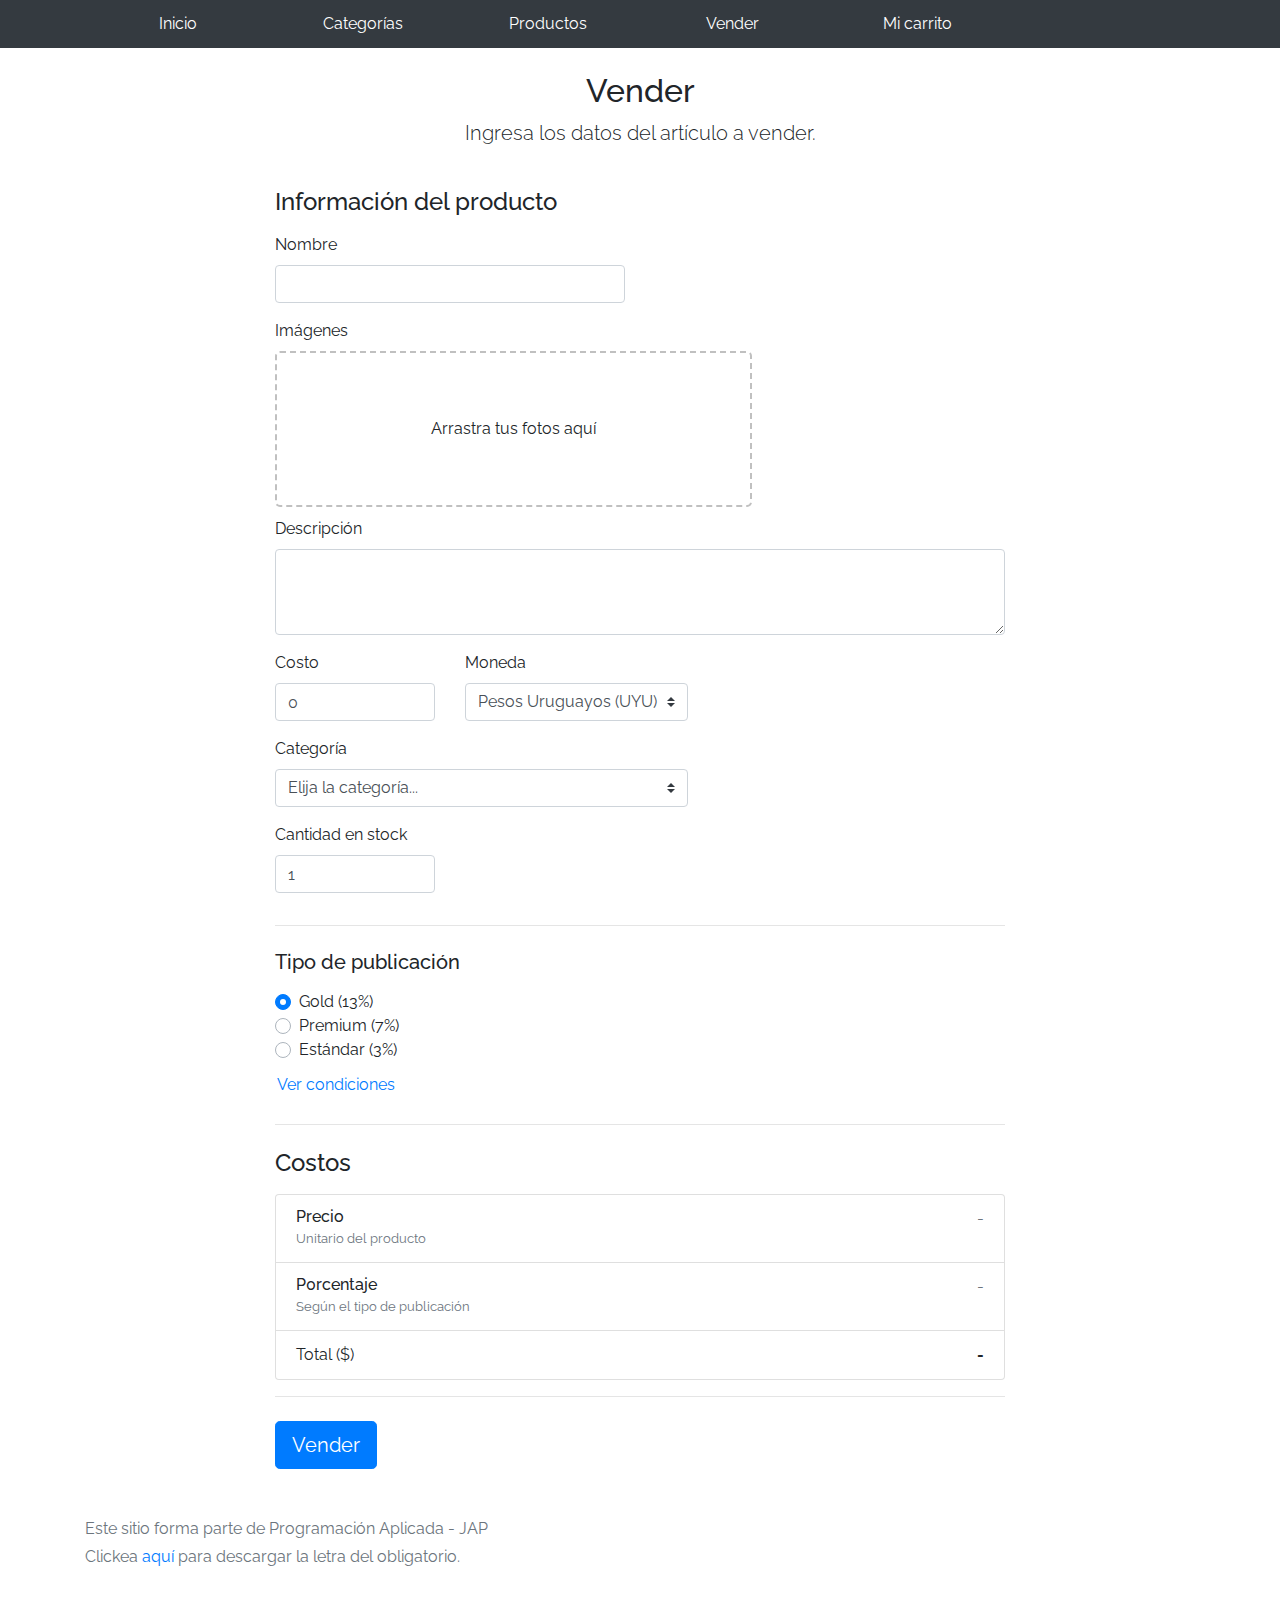
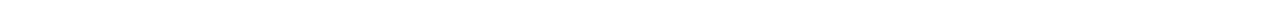
==== sell.html @ 3caa2488 "cambios de segunda entrega" ====
<!DOCTYPE html>
<!-- saved from url=(0049)https://getbootstrap.com/docs/4.3/examples/album/ -->
<html lang="en"><head><meta http-equiv="Content-Type" content="text/html; charset=UTF-8">
    
    <meta name="viewport" content="width=device-width, initial-scale=1, shrink-to-fit=no">
    <meta name="description" content="">
    <meta name="author" content="Mark Otto, Jacob Thornton, and Bootstrap contributors">
    <title>eMercado - Todo lo que busques está aquí</title>

    <link rel="canonical" href="https://getbootstrap.com/docs/4.3/examples/album/">
    <link href="https://fonts.googleapis.com/css?family=Raleway:300,300i,400,400i,700,700i,900,900i" rel="stylesheet">

    <style>
      .bd-placeholder-img {
        font-size: 1.125rem;
        text-anchor: middle;
        -webkit-user-select: none;
        -moz-user-select: none;
        -ms-user-select: none;
        user-select: none;
      }

      @media (min-width: 768px) {
        .bd-placeholder-img-lg {
          font-size: 3.5rem;
        }
      }
    </style>
    <link href="css/bootstrap.min.css" rel="stylesheet">
    <link href="css/styles.css" rel="stylesheet">
    <link href="css/dropzone.css" rel="stylesheet">
  </head>
  <body>
      <nav class="navbar navbar-dark navbar-expand-lg site-header   sticky-top py-1 bg-dark">
          <div class="container">
              <button class="navbar-toggler" type="button" data-toggle="collapse" data-target="#navbarSupportedContent" aria-controls="navbarSupportedContent" aria-expanded="false" aria-label="Toggle navigation">
                <span class="navbar-toggler-icon"></span>
              </button>
              <div class="collapse navbar-collapse" id="navbarSupportedContent">
                <ul class="navbar-nav mr-auto mt-2 mt-lg-0">
                  <li class="nav-item">
                      <a class="nav-link" href="index.html">Inicio</a>
                  </li>
                  <li class="nav-item">
                      <a class="nav-link" href="categories.html">Categorías</a>
                  </li>
                  <li class="nav-item">
                      <a class="nav-link" href="products.html">Productos</a>
                  </li>
                  <li class="nav-item">
                      <a class="nav-link" href="sell.html">Vender</a>
                  </li>
                  <li class="nav-item">
                      <a class="nav-link" href="cart.html">Mi carrito</a>
                  </li>
                  <li class="nav-item" id="usuario"></li>
                  </ul>
              </div>
          </div>
        </nav>
      <div class="container">
        <div class="text-center p-4">
          <h2>Vender</h2>
          <p class="lead">Ingresa los datos del artículo a vender.</p>
        </div>
        <div class="row justify-content-md-center">
          <div class="col-md-8 order-md-1">
            <h4 class="mb-3">Información del producto</h4>
            <form class="needs-validation" id="sell-info">
              <div class="row">
                <div class="col-md-6 mb-3">
                  <label for="productName">Nombre</label>
                  <input type="text" class="form-control" id="productName" placeholder="" value="" >
                  <div class="invalid-feedback">
                    Ingresa un nombre
                  </div>
                </div>
              </div>
              <div class="row">
                <div class="col-md-8 order-md-1">
                    <label for="zip">Imágenes</label>
                    <div class="needsclick dz-clickable" id="file-upload">
                      <div class="dz-message needsclick">
                        Arrastra tus fotos aquí<br>
                      </div>
                    </div>
                </div>
              </div>
              <div class="row">
                  <div class="col-md-12 mb-3">
                      <label for="productDescription">Descripción</label>
                      <textarea class="form-control" id="productDescription" rows="3"></textarea>
                  </div>
                </div>
              <div class="row">
                <div class="col-md-3 mb-3">
                  <label for="zip">Costo</label>
                  <input type="number" class="form-control" id="productCostInput" placeholder="" required="" value="0" min="0">
                  <div class="invalid-feedback">
                    El costo debe ser mayor que 0.
                  </div>
                </div>
                <div class="col-md-4 mb-3">
                    <label for="state">Moneda</label>
                    <select class="custom-select d-block w-100" id="productCurrency" required="">
                      <option selected>Pesos Uruguayos (UYU)</option>
                      <option>Dólares (USD)</option>
                    </select>
                    <div class="invalid-feedback">
                      Ingresa una categoría válida.
                    </div>
                  </div>
              </div>
              <div class="row">
                  <div class="col-md-7 mb-3">
                  <label for="state">Categoría</label>
                  <select class="custom-select d-block w-100" id="productCategory">
                    <option value="">Elija la categoría...</option>
                    <option>Autos</option>
                    <option>Juguetes</option>
                    <option>Muebles</option>
                    <option>Herramientas</option>
                    <option>Computadoras</option>
                    <option>Vestimenta</option>
                  </select>
                  <div class="invalid-feedback">
                    Por favor ingresa una categoría válida.
                  </div>
                </div>
              </div>
              <div class="row">
                  <div class="col-md-3 mb-3">
                    <label for="productCountInput">Cantidad en stock</label>
                    <input type="number" class="form-control" id="productCountInput" placeholder="" required="" value="1" min="0">
                    <div class="invalid-feedback">
                      La cantidad es requerida.
                    </div>
                  </div>
                </div>
              <hr class="mb-4">
              <h5 class="mb-3">Tipo de publicación</h5>
              <div class="d-block my-3">
                <div class="custom-control custom-radio">
                  <input id="goldradio" name="publicationType" type="radio" class="custom-control-input" checked="" required="">
                  <label class="custom-control-label" for="goldradio">Gold (13%)</label>
                </div>
                <div class="custom-control custom-radio">
                  <input id="premiumradio" name="publicationType" type="radio" class="custom-control-input" required="">
                  <label class="custom-control-label" for="premiumradio">Premium (7%)</label>
                </div>
                <div class="custom-control custom-radio">
                  <input id="standardradio" name="publicationType" type="radio" class="custom-control-input" required="">
                  <label class="custom-control-label" for="standardradio">Estándar (3%)</label>
                </div>
                <div class="row">
                  <button type="button" class="m-1 btn btn-link" data-toggle="modal" data-target="#contidionsModal">Ver condiciones</button>
                </div>
              </div>
              <hr class="mb-4">
              <h4 class="mb-3">Costos</h4>
              <ul class="list-group mb-3">
                  <li class="list-group-item d-flex justify-content-between lh-condensed">
                    <div>
                      <h6 class="my-0">Precio</h6>
                      <small class="text-muted">Unitario del producto</small>
                    </div>
                    <span class="text-muted" id="productCostText">-</span>
                  </li>
                  <li class="list-group-item d-flex justify-content-between lh-condensed">
                    <div>
                      <h6 class="my-0">P0rcentaje</h6>
                      <small class="text-muted">Según el tipo de publicación</small>
                    </div>
                    <span class="text-muted" id="comissionText">-</span>
                  </li>
                  <li class="list-group-item d-flex justify-content-between">
                    <span>Total ($)</span>
                    <strong id="totalCostText">-</strong>
                  </li>
                </ul>
              <hr class="mb-4">
              <button class="btn btn-primary btn-lg" type="submit">Vender</button>
            </form>
          </div>
        </div>
      </div>
      <footer class="text-muted">
        <div class="container">
            <p>Este sitio forma parte de Programación Aplicada - JAP</p>
            <p>Clickea <a target="_blank" href="Letra.pdf">aquí</a> para descargar la letra del obligatorio.</p>
        </div>
      </footer>

      <div class="modal fade" tabindex="-1" role="dialog" id="contidionsModal">
        <div class="modal-dialog" role="document">
          <div class="modal-content">
            <div class="modal-header">
              <h5 class="modal-title">Condiciones de publicación</h5>
              <button type="button" class="close" data-dismiss="modal" aria-label="Close">
                <span aria-hidden="true">&times;</span>
              </button>
            </div>
            <div class="modal-body">
              <div class="container">
                  <div class="row">
                      <h5 class="text-warning">Gold (13%)</h5>
                      <p class="muted text-justify">Tu producto se verá de forma promocionada en portada, además de las condiciones de Premium y Estándar.</p>
                  </div>
                  <hr>
                  <div class="row">
                      <h5 class="text-primary">Stándar (7%)</h5>
                      <p class="muted text-justify">Se mostrará el producto en los primeros lugares de resultados de búsqueda, así cómo cuando se ingrese a la categoría que pertenezca.</p>
                  </div>
                  <hr>
                  <div class="row">
                      <h5 class="text-secondary">Estándar (3%)</h5>
                      <p class="muted text-justify">El producto se listará en la categoría correspondiente, así como en los resultados de búsquedas que coincidan con las palabras claves en el nombre.</p>
                  </div>
              </div>
            </div>
            <div class="modal-footer">
              <button type="button" class="btn btn-primary" data-dismiss="modal">Cerrar</button>
            </div>
          </div>
        </div>
      </div>
      <div id="spinner-wrapper"><div class="lds-ring"><div></div><div></div><div></div><div></div></div></div>
      <script src="js/vendor/jquery-3.4.1.min.js"></script>
      <script src="js/vendor/bootstrap.bundle.min.js"></script>
      <script src="js/vendor/dropzone.js"></script>
      <script src="js/vendor/bootbox.min.js"></script>
      <script src="js/init.js"></script>
      <script src="js/sell.js"></script>
    </body>
</html>
---- css/styles.css ----
.jumbotron, .card-body, .container, .site-header{
    font-family: 'Raleway', serif !important;
}

.jumbotron .display-4{
    font-weight: bold;
}

.jumbotron {
  height: 50vh;
  padding: 5em inherit;
  margin-bottom: 0;
  background-color: #53C0FB;
  background: url('../img/cover_back.png');
  background-size: cover;
  background-position: center;
  background-repeat: no-repeat;
  color: black;
  font-weight: bold;
}

@media (min-width: 768px) {
  .jumbotron {
    padding-top: 6rem;
    padding-bottom: 6rem;
  }
}

.jumbotron p:last-child {
  margin-bottom: 0;
}

.jumbotron-heading {
  font-weight: 300;
}

.jumbotron .container {
  max-width: 40rem;
  background-color: rgba(255, 255, 255, 0.5);
  border-radius: 10px;
  text-shadow: 1px 1px 2px grey;
}

.jumbotron .lead{
  font-size: 38px;
}

footer {
  padding-top: 3rem;
  padding-bottom: 3rem;
}

footer p {
  margin-bottom: .25rem;
}

.site-header a {
  color: white;
  transition: ease-in-out color .15s;
}

.dropzone{
  border: 2px dashed #0087F7;
  border-radius: 5px;
  background: white;
}

.lds-ring {
  display: inline-block;
  position: relative;
  width: 64px;
  height: 64px;
  top:50%;
  left: 50%;
}
.lds-ring div {
  box-sizing: border-box;
  display: block;
  position: absolute;
  width: 51px;
  height: 51px;
  margin: 6px;
  border: 6px solid #fff;
  border-radius: 50%;
  animation: lds-ring 1.2s cubic-bezier(0.5, 0, 0.5, 1) infinite;
  border-color: #fff transparent transparent transparent;
}
.lds-ring div:nth-child(1) {
  animation-delay: -0.45s;
}
.lds-ring div:nth-child(2) {
  animation-delay: -0.3s;
}
.lds-ring div:nth-child(3) {
  animation-delay: -0.15s;
}
@keyframes lds-ring {
  0% {
    transform: rotate(0deg);
  }
  100% {
    transform: rotate(360deg);
  }
}

#spinner-wrapper{
  position: fixed;
  background-color: rgba(0,0,0,0.5);
  width:100%;
  height: 100%;
  top:0;
  left:0;
  z-index: 1021;
  display: none;
}

a.custom-card,
a.custom-card:hover {
  color: inherit;
  text-decoration: inherit;
}

.navbar-dark .navbar-nav .nav-link{
  color: white;
}

.navbar-nav{
  width:100%;
}

@media (min-width : 992px){
  .navbar-nav .nav-item{
    width: 20%;
    text-align: center;
  }
}
---- css/dropzone.css ----
/*
 * The MIT License
 * Copyright (c) 2012 Matias Meno <m@tias.me>
 */
.dropzone, .dropzone * {
  box-sizing: border-box; }

.dropzone {
  position: relative; }
  .dropzone .dz-preview {
    position: relative;
    display: inline-block;
    width: 120px;
    margin: 0.5em; }
    .dropzone .dz-preview .dz-progress {
      display: block;
      height: 15px;
      border: 1px solid #aaa; }
      .dropzone .dz-preview .dz-progress .dz-upload {
        display: block;
        height: 100%;
        width: 0;
        background: green; }
    .dropzone .dz-preview .dz-error-message {
      color: red;
      display: none; }
    .dropzone .dz-preview.dz-error .dz-error-message, .dropzone .dz-preview.dz-error .dz-error-mark {
      display: block; }
    .dropzone .dz-preview.dz-success .dz-success-mark {
      display: block; }
    .dropzone .dz-preview .dz-error-mark, .dropzone .dz-preview .dz-success-mark {
      position: absolute;
      display: none;
      left: 30px;
      top: 30px;
      width: 54px;
      height: 58px;
      left: 50%;
      margin-left: -27px; }

@-webkit-keyframes passing-through {
  0% {
    opacity: 0;
    -webkit-transform: translateY(40px);
    -moz-transform: translateY(40px);
    -ms-transform: translateY(40px);
    -o-transform: translateY(40px);
    transform: translateY(40px); }
  30%, 70% {
    opacity: 1;
    -webkit-transform: translateY(0px);
    -moz-transform: translateY(0px);
    -ms-transform: translateY(0px);
    -o-transform: translateY(0px);
    transform: translateY(0px); }
  100% {
    opacity: 0;
    -webkit-transform: translateY(-40px);
    -moz-transform: translateY(-40px);
    -ms-transform: translateY(-40px);
    -o-transform: translateY(-40px);
    transform: translateY(-40px); } }
@-moz-keyframes passing-through {
  0% {
    opacity: 0;
    -webkit-transform: translateY(40px);
    -moz-transform: translateY(40px);
    -ms-transform: translateY(40px);
    -o-transform: translateY(40px);
    transform: translateY(40px); }
  30%, 70% {
    opacity: 1;
    -webkit-transform: translateY(0px);
    -moz-transform: translateY(0px);
    -ms-transform: translateY(0px);
    -o-transform: translateY(0px);
    transform: translateY(0px); }
  100% {
    opacity: 0;
    -webkit-transform: translateY(-40px);
    -moz-transform: translateY(-40px);
    -ms-transform: translateY(-40px);
    -o-transform: translateY(-40px);
    transform: translateY(-40px); } }
@keyframes passing-through {
  0% {
    opacity: 0;
    -webkit-transform: translateY(40px);
    -moz-transform: translateY(40px);
    -ms-transform: translateY(40px);
    -o-transform: translateY(40px);
    transform: translateY(40px); }
  30%, 70% {
    opacity: 1;
    -webkit-transform: translateY(0px);
    -moz-transform: translateY(0px);
    -ms-transform: translateY(0px);
    -o-transform: translateY(0px);
    transform: translateY(0px); }
  100% {
    opacity: 0;
    -webkit-transform: translateY(-40px);
    -moz-transform: translateY(-40px);
    -ms-transform: translateY(-40px);
    -o-transform: translateY(-40px);
    transform: translateY(-40px); } }
@-webkit-keyframes slide-in {
  0% {
    opacity: 0;
    -webkit-transform: translateY(40px);
    -moz-transform: translateY(40px);
    -ms-transform: translateY(40px);
    -o-transform: translateY(40px);
    transform: translateY(40px); }
  30% {
    opacity: 1;
    -webkit-transform: translateY(0px);
    -moz-transform: translateY(0px);
    -ms-transform: translateY(0px);
    -o-transform: translateY(0px);
    transform: translateY(0px); } }
@-moz-keyframes slide-in {
  0% {
    opacity: 0;
    -webkit-transform: translateY(40px);
    -moz-transform: translateY(40px);
    -ms-transform: translateY(40px);
    -o-transform: translateY(40px);
    transform: translateY(40px); }
  30% {
    opacity: 1;
    -webkit-transform: translateY(0px);
    -moz-transform: translateY(0px);
    -ms-transform: translateY(0px);
    -o-transform: translateY(0px);
    transform: translateY(0px); } }
@keyframes slide-in {
  0% {
    opacity: 0;
    -webkit-transform: translateY(40px);
    -moz-transform: translateY(40px);
    -ms-transform: translateY(40px);
    -o-transform: translateY(40px);
    transform: translateY(40px); }
  30% {
    opacity: 1;
    -webkit-transform: translateY(0px);
    -moz-transform: translateY(0px);
    -ms-transform: translateY(0px);
    -o-transform: translateY(0px);
    transform: translateY(0px); } }
@-webkit-keyframes pulse {
  0% {
    -webkit-transform: scale(1);
    -moz-transform: scale(1);
    -ms-transform: scale(1);
    -o-transform: scale(1);
    transform: scale(1); }
  10% {
    -webkit-transform: scale(1.1);
    -moz-transform: scale(1.1);
    -ms-transform: scale(1.1);
    -o-transform: scale(1.1);
    transform: scale(1.1); }
  20% {
    -webkit-transform: scale(1);
    -moz-transform: scale(1);
    -ms-transform: scale(1);
    -o-transform: scale(1);
    transform: scale(1); } }
@-moz-keyframes pulse {
  0% {
    -webkit-transform: scale(1);
    -moz-transform: scale(1);
    -ms-transform: scale(1);
    -o-transform: scale(1);
    transform: scale(1); }
  10% {
    -webkit-transform: scale(1.1);
    -moz-transform: scale(1.1);
    -ms-transform: scale(1.1);
    -o-transform: scale(1.1);
    transform: scale(1.1); }
  20% {
    -webkit-transform: scale(1);
    -moz-transform: scale(1);
    -ms-transform: scale(1);
    -o-transform: scale(1);
    transform: scale(1); } }
@keyframes pulse {
  0% {
    -webkit-transform: scale(1);
    -moz-transform: scale(1);
    -ms-transform: scale(1);
    -o-transform: scale(1);
    transform: scale(1); }
  10% {
    -webkit-transform: scale(1.1);
    -moz-transform: scale(1.1);
    -ms-transform: scale(1.1);
    -o-transform: scale(1.1);
    transform: scale(1.1); }
  20% {
    -webkit-transform: scale(1);
    -moz-transform: scale(1);
    -ms-transform: scale(1);
    -o-transform: scale(1);
    transform: scale(1); } }
#file-upload, #file-upload * {
  box-sizing: border-box; }

#file-upload {
  min-height: 150px;
  border: 2px dashed silver;
  border-radius: 5px;
  background: white;
margin-bottom: 10px;}
  #file-upload.dz-clickable {
    cursor: pointer; }
    #file-upload.dz-clickable * {
      cursor: default; }
    #file-upload.dz-clickable .dz-message, #file-upload.dz-clickable .dz-message * {
      cursor: pointer; }
  #file-upload.dz-started .dz-message {
    display: none; }
  #file-upload.dz-drag-hover {
    border-style: solid; }
    #file-upload.dz-drag-hover .dz-message {
      opacity: 0.5; }
  #file-upload .dz-message {
    text-align: center;
    margin: 4em 0; }
  #file-upload .dz-preview {
    position: relative;
    display: inline-block;
    vertical-align: top;
    margin: 16px;
    min-height: 100px; }
    #file-upload .dz-preview:hover {
      z-index: 1000; }
      #file-upload .dz-preview:hover .dz-details {
        opacity: 1; }
    #file-upload .dz-preview.dz-file-preview .dz-image {
      border-radius: 20px;
      background: #999;
      background: linear-gradient(to bottom, #eee, #ddd); }
    #file-upload .dz-preview.dz-file-preview .dz-details {
      opacity: 1; }
    #file-upload .dz-preview.dz-image-preview {
      background: white; }
      #file-upload .dz-preview.dz-image-preview .dz-details {
        -webkit-transition: opacity 0.2s linear;
        -moz-transition: opacity 0.2s linear;
        -ms-transition: opacity 0.2s linear;
        -o-transition: opacity 0.2s linear;
        transition: opacity 0.2s linear; }
    #file-upload .dz-preview .dz-remove {
      font-size: 14px;
      text-align: center;
      display: block;
      cursor: pointer;
      border: none; }
      #file-upload .dz-preview .dz-remove:hover {
        text-decoration: underline; }
    #file-upload .dz-preview:hover .dz-details {
      opacity: 1; }
    #file-upload .dz-preview .dz-details {
      z-index: 20;
      position: absolute;
      top: 0;
      left: 0;
      opacity: 0;
      font-size: 13px;
      min-width: 100%;
      max-width: 100%;
      padding: 2em 1em;
      text-align: center;
      color: rgba(0, 0, 0, 0.9);
      line-height: 150%; }
      #file-upload .dz-preview .dz-details .dz-size {
        margin-bottom: 1em;
        font-size: 16px; }
      #file-upload .dz-preview .dz-details .dz-filename {
        white-space: nowrap; }
        #file-upload .dz-preview .dz-details .dz-filename:hover span {
          border: 1px solid rgba(200, 200, 200, 0.8);
          background-color: rgba(255, 255, 255, 0.8); }
        #file-upload .dz-preview .dz-details .dz-filename:not(:hover) {
          overflow: hidden;
          text-overflow: ellipsis; }
          #file-upload .dz-preview .dz-details .dz-filename:not(:hover) span {
            border: 1px solid transparent; }
      #file-upload .dz-preview .dz-details .dz-filename span, #file-upload .dz-preview .dz-details .dz-size span {
        background-color: rgba(255, 255, 255, 0.4);
        padding: 0 0.4em;
        border-radius: 3px; }
    #file-upload .dz-preview:hover .dz-image img {
      -webkit-transform: scale(1.05, 1.05);
      -moz-transform: scale(1.05, 1.05);
      -ms-transform: scale(1.05, 1.05);
      -o-transform: scale(1.05, 1.05);
      transform: scale(1.05, 1.05);
      -webkit-filter: blur(8px);
      filter: blur(8px); }
    #file-upload .dz-preview .dz-image {
      border-radius: 20px;
      overflow: hidden;
      width: 120px;
      height: 120px;
      position: relative;
      display: block;
      z-index: 10; }
      #file-upload .dz-preview .dz-image img {
        display: block; }
    #file-upload .dz-preview.dz-success .dz-success-mark {
      -webkit-animation: passing-through 3s cubic-bezier(0.77, 0, 0.175, 1);
      -moz-animation: passing-through 3s cubic-bezier(0.77, 0, 0.175, 1);
      -ms-animation: passing-through 3s cubic-bezier(0.77, 0, 0.175, 1);
      -o-animation: passing-through 3s cubic-bezier(0.77, 0, 0.175, 1);
      animation: passing-through 3s cubic-bezier(0.77, 0, 0.175, 1); }
    #file-upload .dz-preview.dz-error .dz-error-mark {
      opacity: 1;
      -webkit-animation: slide-in 3s cubic-bezier(0.77, 0, 0.175, 1);
      -moz-animation: slide-in 3s cubic-bezier(0.77, 0, 0.175, 1);
      -ms-animation: slide-in 3s cubic-bezier(0.77, 0, 0.175, 1);
      -o-animation: slide-in 3s cubic-bezier(0.77, 0, 0.175, 1);
      animation: slide-in 3s cubic-bezier(0.77, 0, 0.175, 1); }
    #file-upload .dz-preview .dz-success-mark, #file-upload .dz-preview .dz-error-mark {
      pointer-events: none;
      opacity: 0;
      z-index: 500;
      position: absolute;
      display: block;
      top: 50%;
      left: 50%;
      margin-left: -27px;
      margin-top: -27px; }
      #file-upload .dz-preview .dz-success-mark svg, #file-upload .dz-preview .dz-error-mark svg {
        display: block;
        width: 54px;
        height: 54px; }
    #file-upload .dz-preview.dz-processing .dz-progress {
      opacity: 1;
      -webkit-transition: all 0.2s linear;
      -moz-transition: all 0.2s linear;
      -ms-transition: all 0.2s linear;
      -o-transition: all 0.2s linear;
      transition: all 0.2s linear; }
    #file-upload .dz-preview.dz-complete .dz-progress {
      opacity: 0;
      -webkit-transition: opacity 0.4s ease-in;
      -moz-transition: opacity 0.4s ease-in;
      -ms-transition: opacity 0.4s ease-in;
      -o-transition: opacity 0.4s ease-in;
      transition: opacity 0.4s ease-in; }
    #file-upload .dz-preview:not(.dz-processing) .dz-progress {
      -webkit-animation: pulse 6s ease infinite;
      -moz-animation: pulse 6s ease infinite;
      -ms-animation: pulse 6s ease infinite;
      -o-animation: pulse 6s ease infinite;
      animation: pulse 6s ease infinite; }
    #file-upload .dz-preview .dz-progress {
      opacity: 1;
      z-index: 1000;
      pointer-events: none;
      position: absolute;
      height: 16px;
      left: 50%;
      top: 50%;
      margin-top: -8px;
      width: 80px;
      margin-left: -40px;
      background: rgba(255, 255, 255, 0.9);
      -webkit-transform: scale(1);
      border-radius: 8px;
      overflow: hidden; }
      #file-upload .dz-preview .dz-progress .dz-upload {
        background: #333;
        background: linear-gradient(to bottom, #666, #444);
        position: absolute;
        top: 0;
        left: 0;
        bottom: 0;
        width: 0;
        -webkit-transition: width 300ms ease-in-out;
        -moz-transition: width 300ms ease-in-out;
        -ms-transition: width 300ms ease-in-out;
        -o-transition: width 300ms ease-in-out;
        transition: width 300ms ease-in-out; }
    #file-upload .dz-preview.dz-error .dz-error-message {
      display: block; }
    #file-upload .dz-preview.dz-error:hover .dz-error-message {
      opacity: 1;
      pointer-events: auto; }
    #file-upload .dz-preview .dz-error-message {
      pointer-events: none;
      z-index: 1000;
      position: absolute;
      display: block;
      display: none;
      opacity: 0;
      -webkit-transition: opacity 0.3s ease;
      -moz-transition: opacity 0.3s ease;
      -ms-transition: opacity 0.3s ease;
      -o-transition: opacity 0.3s ease;
      transition: opacity 0.3s ease;
      border-radius: 8px;
      font-size: 13px;
      top: 130px;
      left: -10px;
      width: 140px;
      background: #be2626;
      background: linear-gradient(to bottom, #be2626, #a92222);
      padding: 0.5em 1.2em;
      color: white; }
      #file-upload .dz-preview .dz-error-message:after {
        content: '';
        position: absolute;
        top: -6px;
        left: 64px;
        width: 0;
        height: 0;
        border-left: 6px solid transparent;
        border-right: 6px solid transparent;
        border-bottom: 6px solid #be2626; }

#file-upload .dz-preview.dz-error .dz-error-message, #file-upload .dz-preview.dz-error .dz-error-mark{
  display: none;
}
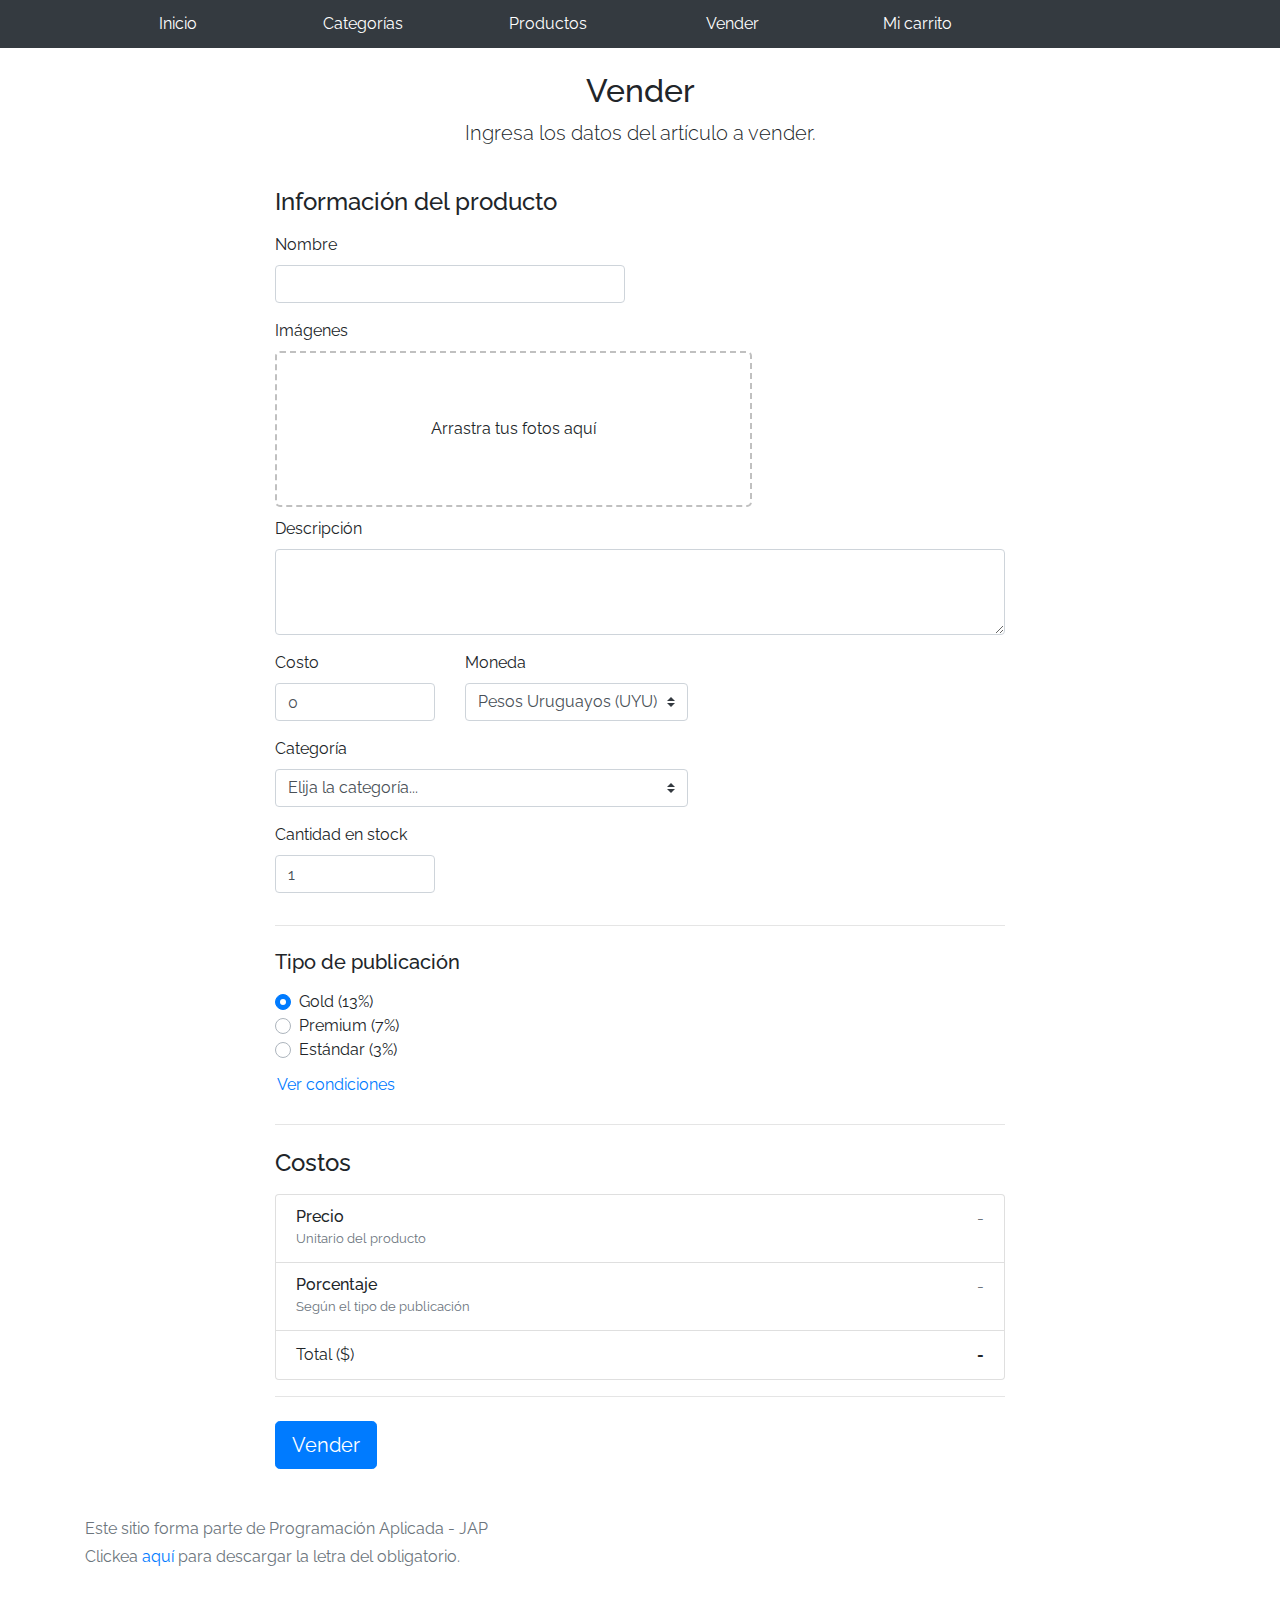
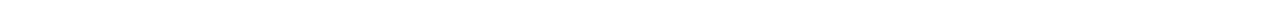
==== commit 3ffabc91: "ultima entrega" ====
--- a/sell.html
+++ b/sell.html
@@ -168,7 +168,7 @@
                   </li>
                   <li class="list-group-item d-flex justify-content-between lh-condensed">
                     <div>
-                      <h6 class="my-0">P0rcentaje</h6>
+                      <h6 class="my-0">Porcentaje</h6>
                       <small class="text-muted">Según el tipo de publicación</small>
                     </div>
                     <span class="text-muted" id="comissionText">-</span>
@@ -190,8 +190,7 @@
             <p>Clickea <a target="_blank" href="Letra.pdf">aquí</a> para descargar la letra del obligatorio.</p>
         </div>
       </footer>
-
-      <div class="modal fade" tabindex="-1" role="dialog" id="contidionsModal">
+        <div class="modal fade" tabindex="-1" role="dialog" id="contidionsModal">
         <div class="modal-dialog" role="document">
           <div class="modal-content">
             <div class="modal-header">
